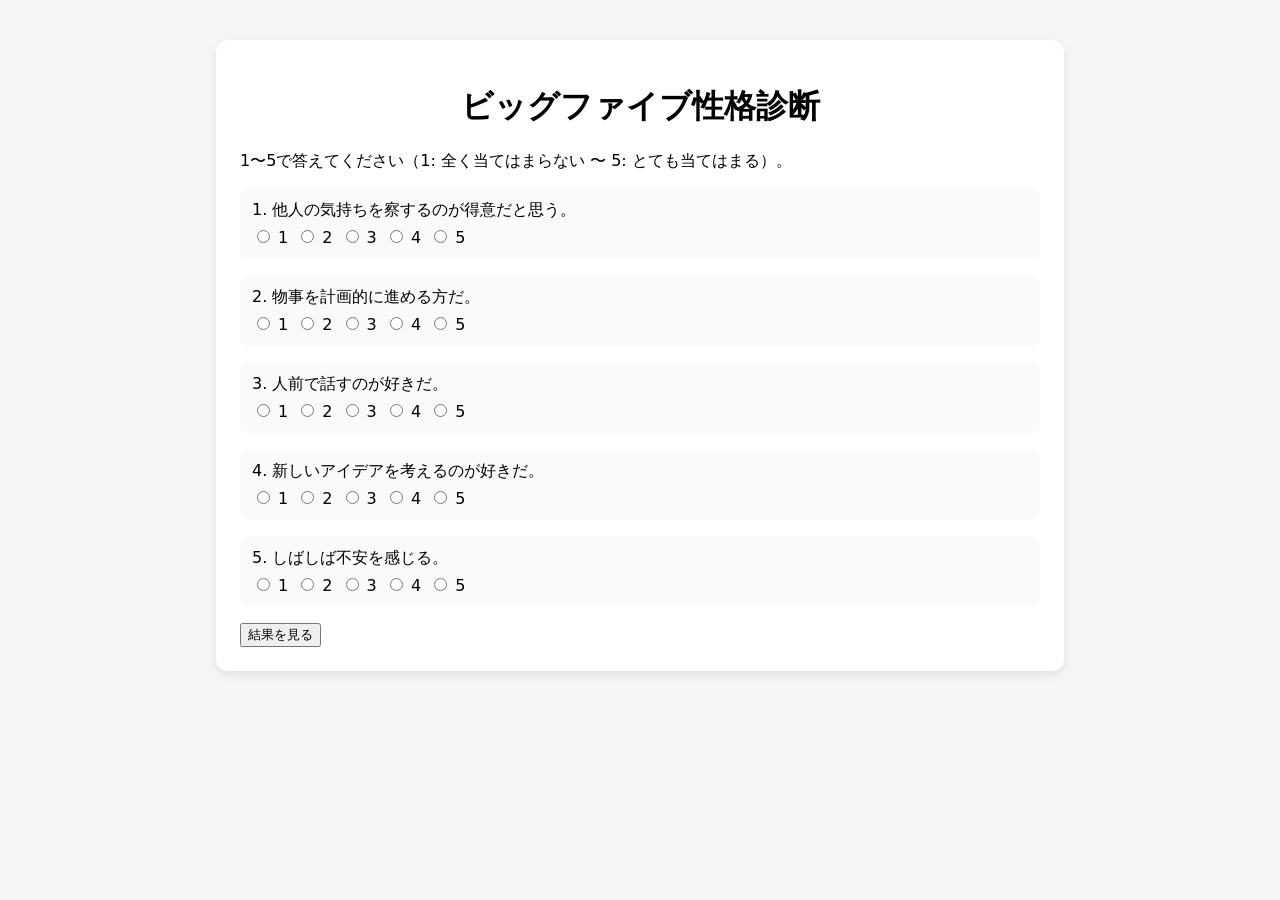
==== index.html @ 2d900415 "Initial commit" ====
<!DOCTYPE html>
<html lang="ja">
<head>
  <meta charset="UTF-8" />
  <title>ビッグファイブ性格診断</title>
  <link rel="stylesheet" href="style.css" />
</head>
<body>
  <main class="container">
    <h1>ビッグファイブ性格診断</h1>
    <p>1〜5で答えてください（1: 全く当てはまらない 〜 5: とても当てはまる）。</p>

    <form id="quiz-form">
      <div id="questions"></div>
      <button type="submit">結果を見る</button>
    </form>

    <section id="result" class="hidden">
      <h2>診断結果</h2>
      <div id="scores"></div>
      <div id="type-description"></div>
    </section>
  </main>

  <script src="script.js"></script>
</body>
</html>
---- style.css ----
body {
  font-family: system-ui, -apple-system, BlinkMacSystemFont, "Segoe UI", sans-serif;
  background: #f5f5f5;
  margin: 0;
  padding: 0;
}

.container {
  max-width: 800px;
  margin: 40px auto;
  background: #fff;
  padding: 24px;
  border-radius: 12px;
  box-shadow: 0 4px 10px rgba(0,0,0,0.08);
}

h1, h2 {
  text-align: center;
}

.question {
  margin-bottom: 16px;
  padding: 12px;
  border-radius: 8px;
  background: #fafafa;
}

.question-label {
  display: block;
  margin-bottom: 6px;
}

.options {
  display: flex;
  gap: 8px;
}

.hidden {
  display: none;
}

#scores p {
  margin: 4px 0;
  font-weight: 600;
}
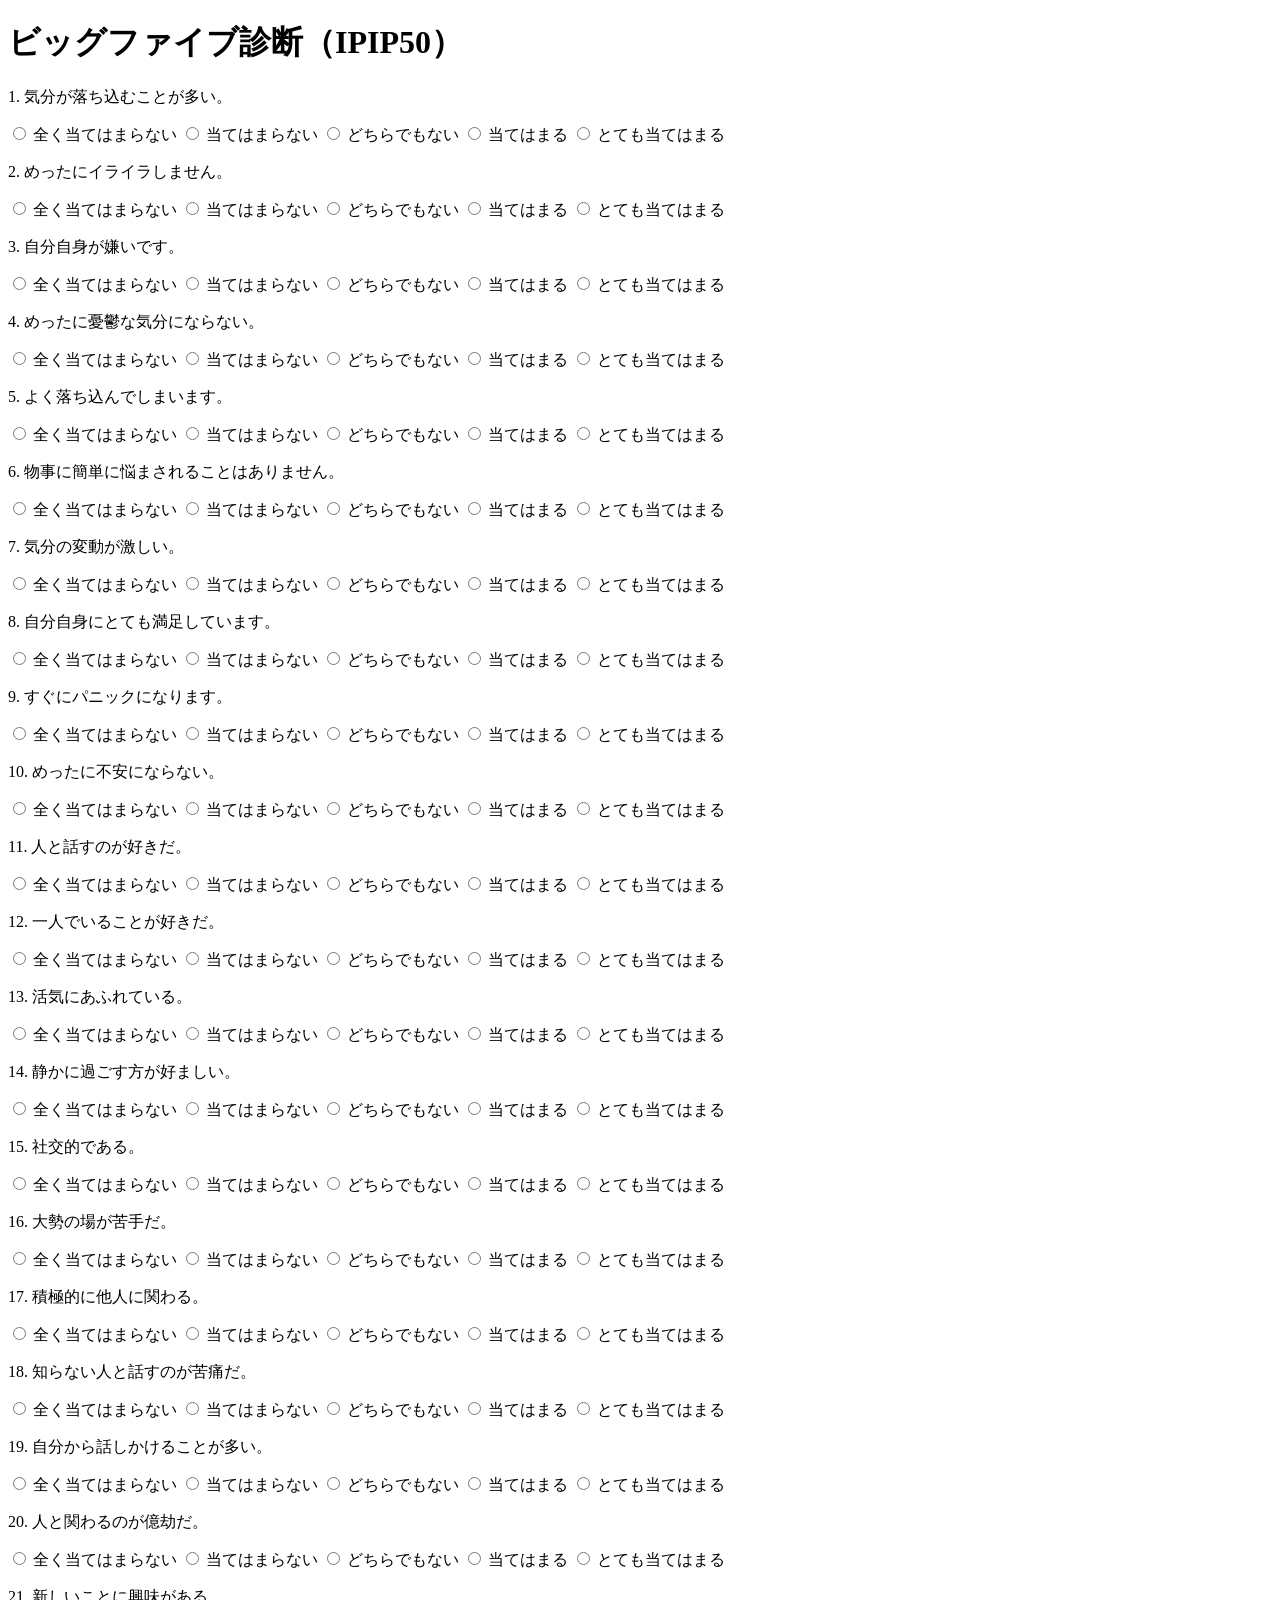
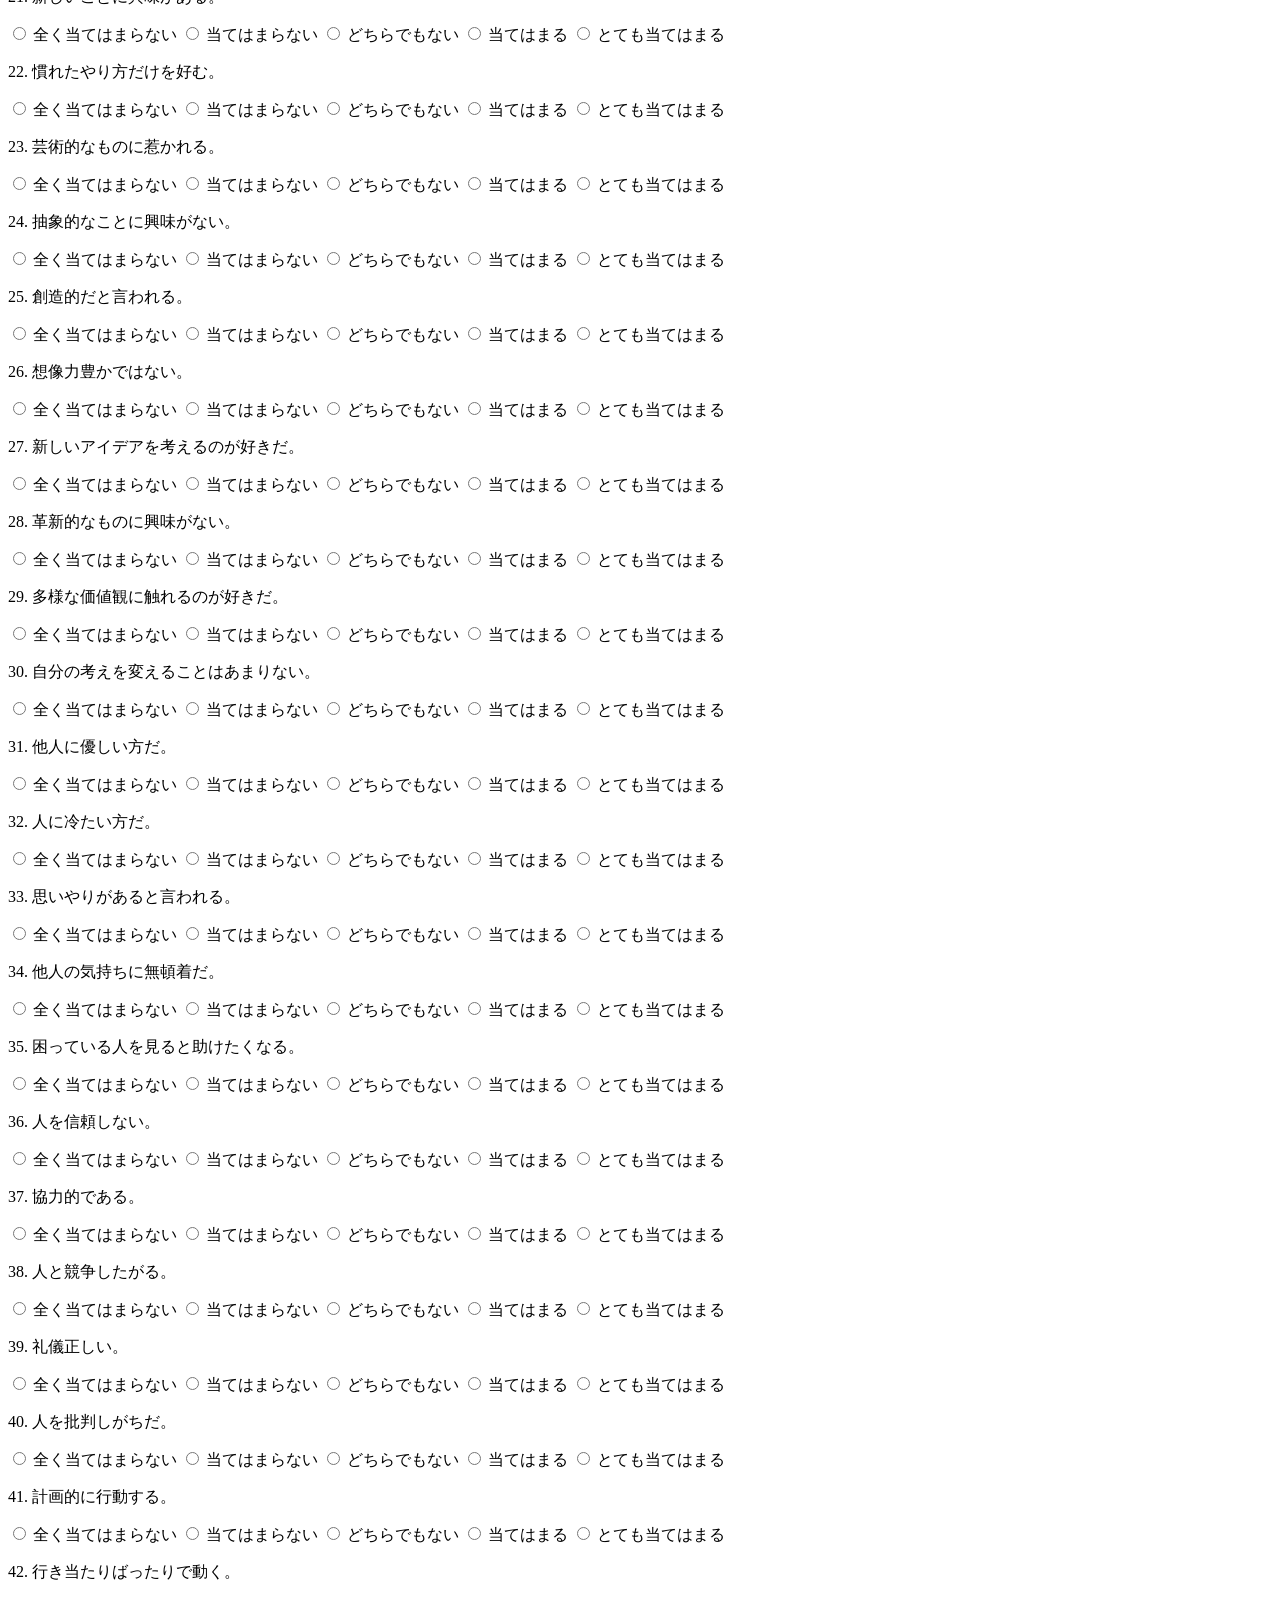
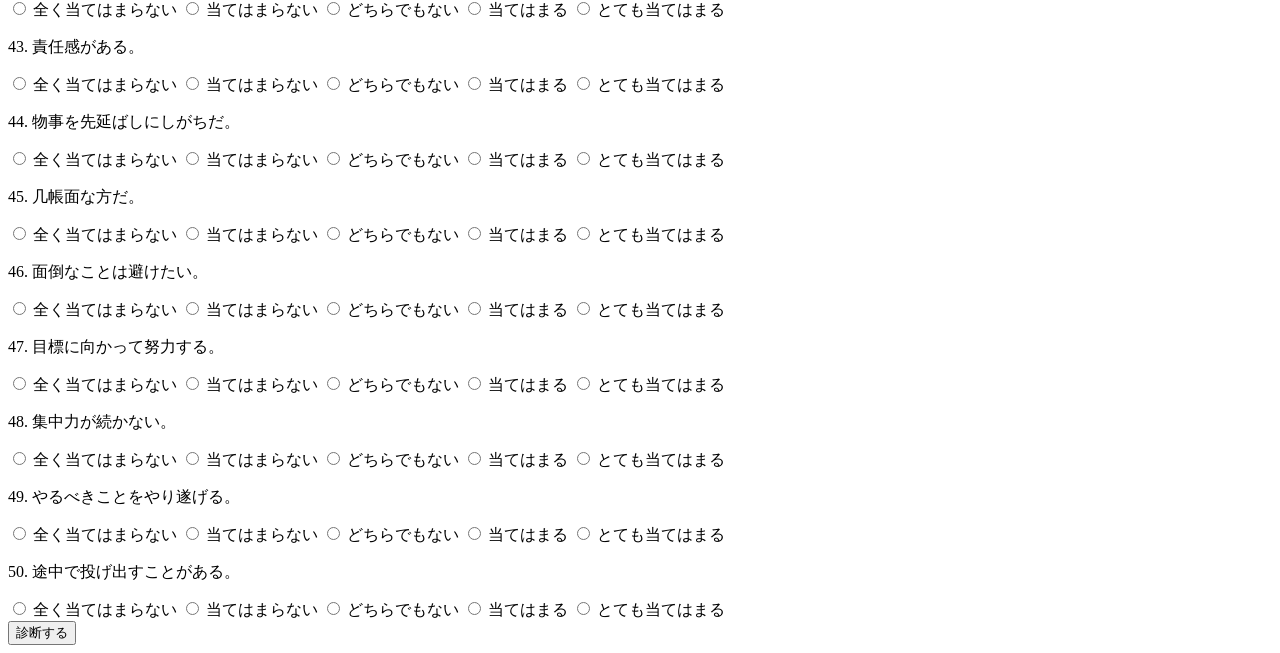
==== commit e81d13f4: "stageup" ====
--- a/index.html
+++ b/index.html
@@ -1,26 +1,24 @@
 <!DOCTYPE html>
 <html lang="ja">
 <head>
-  <meta charset="UTF-8" />
-  <title>ビッグファイブ性格診断</title>
-  <link rel="stylesheet" href="style.css" />
+  <meta charset="UTF-8">
+  <title>ビッグファイブ診断</title>
 </head>
 <body>
-  <main class="container">
-    <h1>ビッグファイブ性格診断</h1>
-    <p>1〜5で答えてください（1: 全く当てはまらない 〜 5: とても当てはまる）。</p>
 
-    <form id="quiz-form">
-      <div id="questions"></div>
-      <button type="submit">結果を見る</button>
-    </form>
+  <h1>ビッグファイブ診断（IPIP50）</h1>
 
-    <section id="result" class="hidden">
-      <h2>診断結果</h2>
-      <div id="scores"></div>
-      <div id="type-description"></div>
-    </section>
-  </main>
+  <!-- 質問がここに自動生成される -->
+  <div id="questions"></div>
+
+  <button type="button" onclick="handleSubmit()">診断する</button>
+
+
+  <!-- 結果表示エリア -->
+  <div id="result" style="display:none; margin-top:30px;">
+    <h2>結果</h2>
+    <div id="scores"></div>
+  </div>
 
   <script src="script.js"></script>
 </body>
